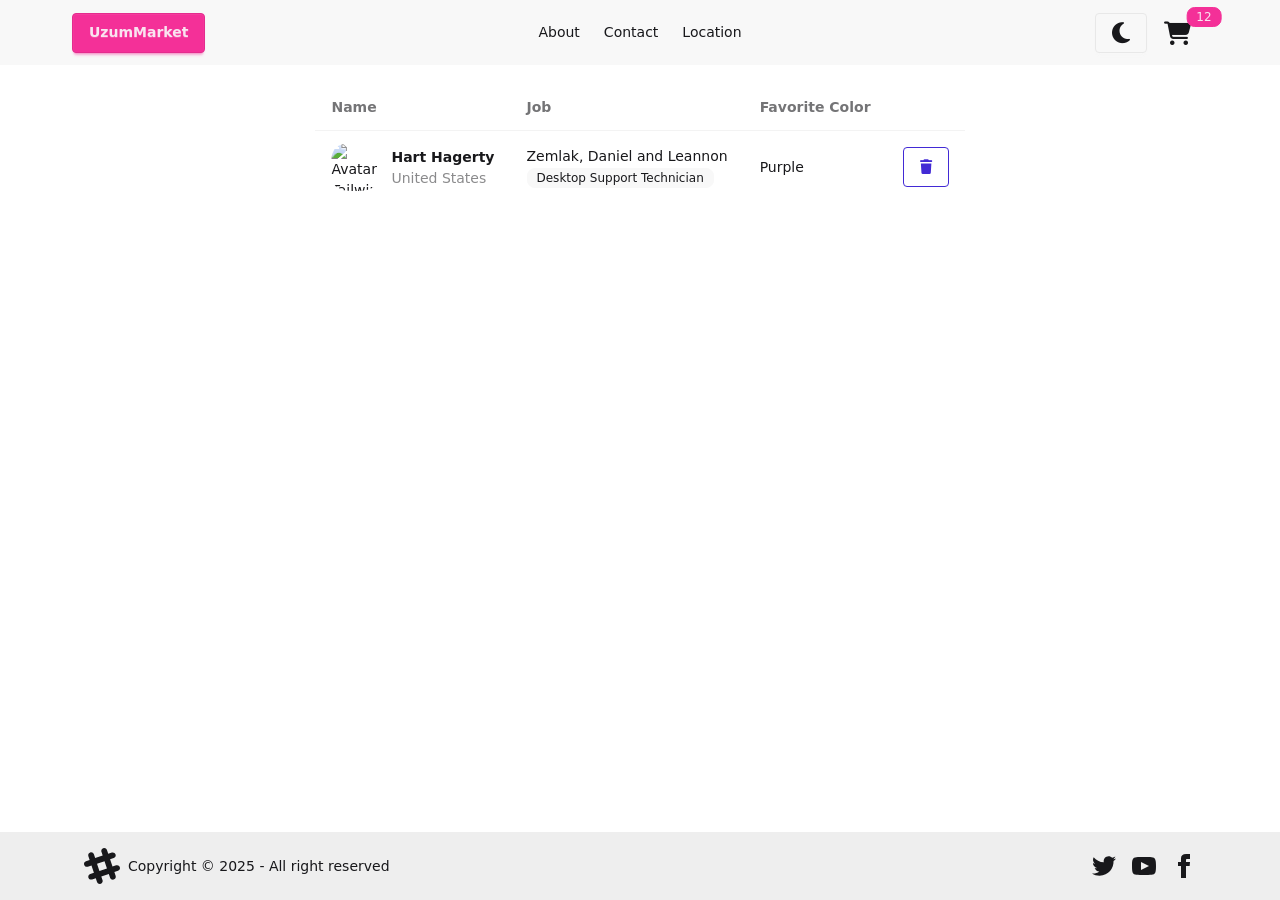
==== card.html @ 85bb2156 "Add dark mode functionality and update layout in product and index pages" ====
<!doctype html>
<html lang="en">
  <head>
    <meta charset="UTF-8" />
    <meta name="viewport" content="width=device-width, initial-scale=1.0" />
    <title>Card</title>
    <link rel="stylesheet" href="./src/output.css" />
    <link
      rel="stylesheet"
      href="https://cdnjs.cloudflare.com/ajax/libs/font-awesome/6.7.2/css/all.min.css"
      integrity="sha512-Evv84Mr4kqVGRNSgIGL/F/aIDqQb7xQ2vcrdIwxfjThSH8CSR7PBEakCr51Ck+w+/U6swU2Im1vVX0SVk9ABhg=="
      crossorigin="anonymous"
      referrerpolicy="no-referrer"
    />
  </head>
  <body>
    <header class="bg-base-200 mb-5">
      <div class="navbar main-container">
        <div class="navbar-start">
          <a class="btn btn-secondary" href="./index.html">UzumMarket</a>
        </div>
        <div class="navbar-center">
          <ul class="menu menu-horizontal">
            <li><a href="#">About</a></li>
            <li><a href="#">Contact</a></li>
            <li><a href="#">Location</a></li>
          </ul>
        </div>
        <div class="navbar-end">
          <button class="btn" id="mode-toggler">
            <i class="fa-solid fa-moon text-2xl"></i>
          </button>
          <div class="indicator">
            <span
              class="indicator-item badge badge-sm badge-secondary top-1 right-1"
              >12</span
            >
            <a class="btn btn-ghost" href="./card.html"
              ><i class="fa-solid fa-cart-shopping text-2xl"></i
            ></a>
          </div>
        </div>
      </div>
    </header>
    <main>
      <section class="card">
        <div class="main-container">
          <div class="overflow-x-auto">
            <table class="table">
              <!-- head -->
              <thead>
                <tr>
                  <th>Name</th>
                  <th>Job</th>
                  <th>Favorite Color</th>
                  <th></th>
                </tr>
              </thead>
              <tbody>
                <!-- row 1 -->
                <tr>
                  <td>
                    <div class="flex items-center gap-3">
                      <div class="avatar">
                        <div class="mask mask-squircle h-12 w-12">
                          <img
                            src="https://img.daisyui.com/images/profile/demo/2@94.webp"
                            alt="Avatar Tailwind CSS Component"
                          />
                        </div>
                      </div>
                      <div>
                        <div class="font-bold">Hart Hagerty</div>
                        <div class="text-sm opacity-50">United States</div>
                      </div>
                    </div>
                  </td>
                  <td>
                    Zemlak, Daniel and Leannon
                    <br />
                    <span class="badge badge-ghost badge-sm"
                      >Desktop Support Technician</span
                    >
                  </td>
                  <td>Purple</td>
                  <th>
                    <button class="btn btn-primary btn-md btn-outline">
                      <i class="fa-solid fa-trash text-1xl"></i>
                    </button>
                  </th>
                </tr>
              </tbody>
            </table>
          </div>
        </div>
      </section>
    </main>
    <footer class="bg-base-300 text-base-content p-4">
      <div class="main-container footer sm:footer-horizontal items-center">
        <aside class="grid-flow-col items-center">
          <svg
            width="36"
            height="36"
            viewBox="0 0 24 24"
            xmlns="http://www.w3.org/2000/svg"
            fill-rule="evenodd"
            clip-rule="evenodd"
            class="fill-current"
          >
            <path
              d="M22.672 15.226l-2.432.811.841 2.515c.33 1.019-.209 2.127-1.23 2.456-1.15.325-2.148-.321-2.463-1.226l-.84-2.518-5.013 1.677.84 2.517c.391 1.203-.434 2.542-1.831 2.542-.88 0-1.601-.564-1.86-1.314l-.842-2.516-2.431.809c-1.135.328-2.145-.317-2.463-1.229-.329-1.018.211-2.127 1.231-2.456l2.432-.809-1.621-4.823-2.432.808c-1.355.384-2.558-.59-2.558-1.839 0-.817.509-1.582 1.327-1.846l2.433-.809-.842-2.515c-.33-1.02.211-2.129 1.232-2.458 1.02-.329 2.13.209 2.461 1.229l.842 2.515 5.011-1.677-.839-2.517c-.403-1.238.484-2.553 1.843-2.553.819 0 1.585.509 1.85 1.326l.841 2.517 2.431-.81c1.02-.33 2.131.211 2.461 1.229.332 1.018-.21 2.126-1.23 2.456l-2.433.809 1.622 4.823 2.433-.809c1.242-.401 2.557.484 2.557 1.838 0 .819-.51 1.583-1.328 1.847m-8.992-6.428l-5.01 1.675 1.619 4.828 5.011-1.674-1.62-4.829z"
            ></path>
          </svg>
          <p>Copyright © 2025 - All right reserved</p>
        </aside>
        <nav
          class="grid-flow-col gap-4 md:place-self-center md:justify-self-end"
        >
          <a>
            <svg
              xmlns="http://www.w3.org/2000/svg"
              width="24"
              height="24"
              viewBox="0 0 24 24"
              class="fill-current"
            >
              <path
                d="M24 4.557c-.883.392-1.832.656-2.828.775 1.017-.609 1.798-1.574 2.165-2.724-.951.564-2.005.974-3.127 1.195-.897-.957-2.178-1.555-3.594-1.555-3.179 0-5.515 2.966-4.797 6.045-4.091-.205-7.719-2.165-10.148-5.144-1.29 2.213-.669 5.108 1.523 6.574-.806-.026-1.566-.247-2.229-.616-.054 2.281 1.581 4.415 3.949 4.89-.693.188-1.452.232-2.224.084.626 1.956 2.444 3.379 4.6 3.419-2.07 1.623-4.678 2.348-7.29 2.04 2.179 1.397 4.768 2.212 7.548 2.212 9.142 0 14.307-7.721 13.995-14.646.962-.695 1.797-1.562 2.457-2.549z"
              ></path>
            </svg>
          </a>
          <a>
            <svg
              xmlns="http://www.w3.org/2000/svg"
              width="24"
              height="24"
              viewBox="0 0 24 24"
              class="fill-current"
            >
              <path
                d="M19.615 3.184c-3.604-.246-11.631-.245-15.23 0-3.897.266-4.356 2.62-4.385 8.816.029 6.185.484 8.549 4.385 8.816 3.6.245 11.626.246 15.23 0 3.897-.266 4.356-2.62 4.385-8.816-.029-6.185-.484-8.549-4.385-8.816zm-10.615 12.816v-8l8 3.993-8 4.007z"
              ></path>
            </svg>
          </a>
          <a>
            <svg
              xmlns="http://www.w3.org/2000/svg"
              width="24"
              height="24"
              viewBox="0 0 24 24"
              class="fill-current"
            >
              <path
                d="M9 8h-3v4h3v12h5v-12h3.642l.358-4h-4v-1.667c0-.955.192-1.333 1.115-1.333h2.885v-5h-3.808c-3.596 0-5.192 1.583-5.192 4.615v3.385z"
              ></path>
            </svg>
          </a>
        </nav>
      </div>
    </footer>
    <script type="module" src="./src/js/product.js"></script>
  </body>
</html>
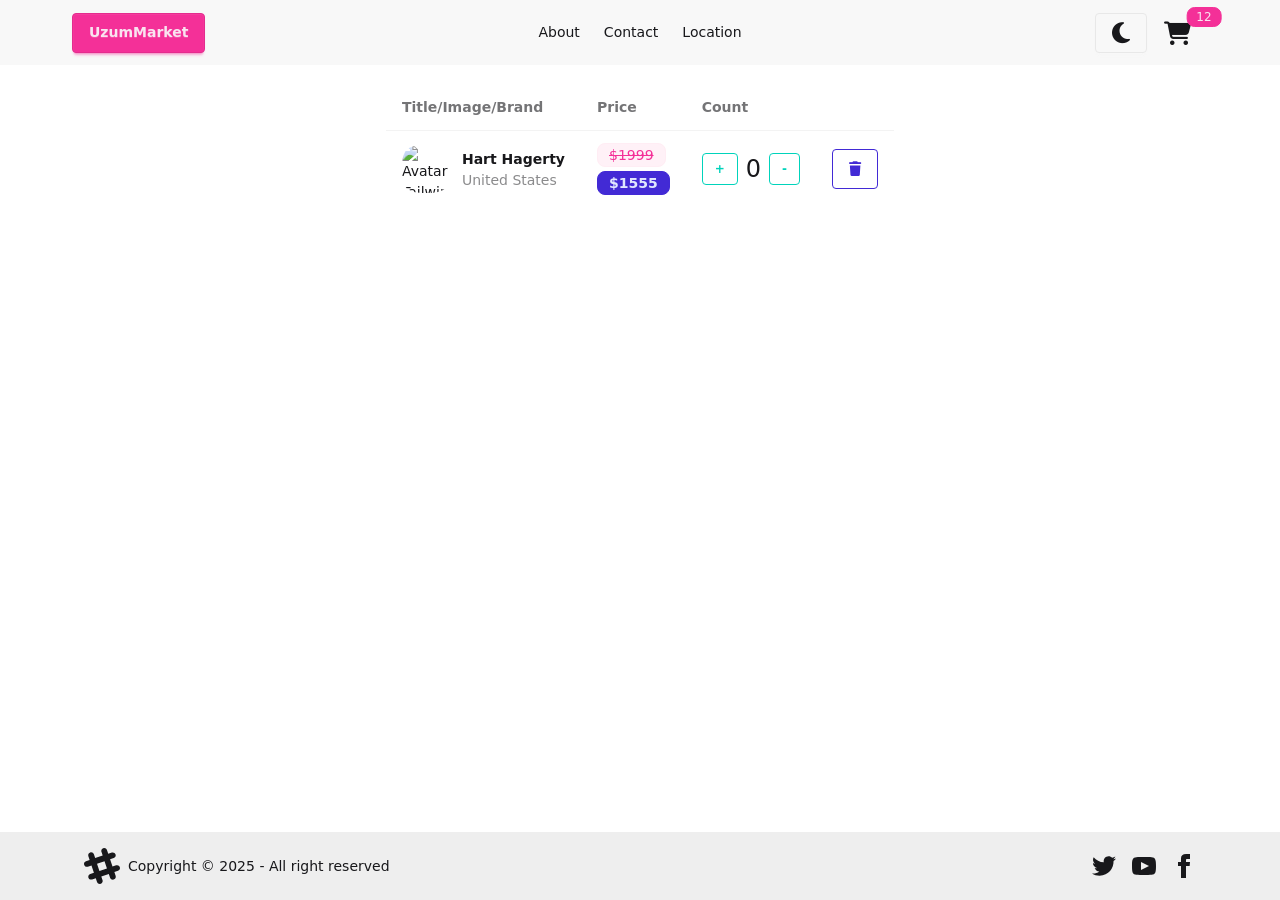
==== commit d6bf4b24: "Update product fetching logic and enhance card layout with pricing and quantity controls" ====
--- a/card.html
+++ b/card.html
@@ -50,9 +50,9 @@
               <!-- head -->
               <thead>
                 <tr>
-                  <th>Name</th>
-                  <th>Job</th>
-                  <th>Favorite Color</th>
+                  <th>Title/Image/Brand</th>
+                  <th>Price</th>
+                  <th>Count</th>
                   <th></th>
                 </tr>
               </thead>
@@ -76,13 +76,30 @@
                     </div>
                   </td>
                   <td>
-                    Zemlak, Daniel and Leannon
-                    <br />
-                    <span class="badge badge-ghost badge-sm"
-                      >Desktop Support Technician</span
-                    >
+                    <div class="flex justify-between">
+                      <div class="flex flex-col gap-1">
+                        <del class="price badge badge-soft badge-secondary"
+                          >$1999</del
+                        >
+                        <h3
+                          class="price-with-discount badge badge-primary font-bold"
+                        >
+                          $1555
+                        </h3>
+                      </div>
+                    </div>
                   </td>
-                  <td>Purple</td>
+                  <td>
+                    <div class="flex items-center gap-2">
+                      <button class="btn btn-sm btn-accent btn-outline">
+                        +
+                      </button>
+                      <span class="text-2xl">0</span>
+                      <button class="btn btn-sm btn-accent btn-outline">
+                        -
+                      </button>
+                    </div>
+                  </td>
                   <th>
                     <button class="btn btn-primary btn-md btn-outline">
                       <i class="fa-solid fa-trash text-1xl"></i>
@@ -158,6 +175,6 @@
         </nav>
       </div>
     </footer>
-    <script type="module" src="./src/js/product.js"></script>
+    <script type="module" src="./src/js/card.js"></script>
   </body>
 </html>
